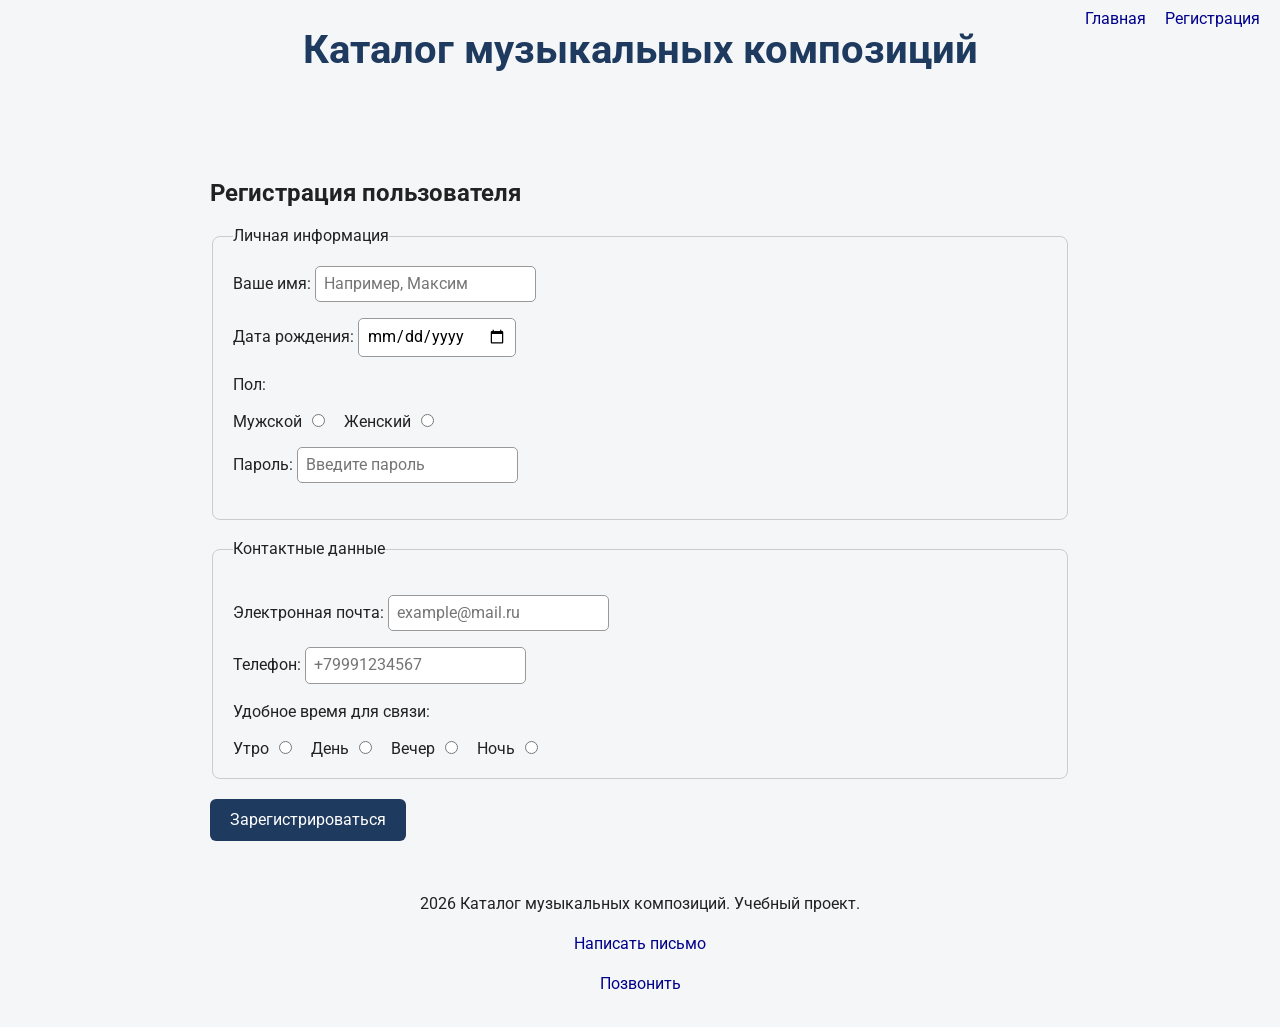
==== form.html @ 0ea13211 "Добавлена форма регистрации и навигация между страницами" ====
<!doctype html>
<html lang="ru">
  <head>
    <meta charset="UTF-8" />
    <link rel="stylesheet" href="css/normalize.css" />
    <link rel="stylesheet" href="css/style.css" />
    <title>Регистрация — Музыкальный каталог</title>
  </head>

  <body>
    <header>
      <h1>Каталог музыкальных композиций</h1>

      <nav>
        <a href="index.html">Главная</a>
        <a href="form.html">Регистрация</a>
      </nav>
    </header>

    <main>
      <h2>Регистрация пользователя</h2>

      <form method="post" onsubmit="event.preventDefault()">
        <fieldset>
          <legend>Личная информация</legend>
          <label for="username">Ваше имя:</label>

          <input
            type="text"
            id="username"
            name="username"
            placeholder="Например, Максим"
            required
          />

          <p>
            <label for="birthdate">Дата рождения:</label>

            <input type="date" id="birthdate" name="birthdate" required />
          </p>

          <p>Пол:</p>

          <label for="male">Мужской</label>
          <input type="radio" id="male" name="gender" value="male" />

          <label for="female">Женский</label>
          <input type="radio" id="female" name="gender" value="female" />

          <p>
            <label for="password">Пароль:</label>

            <input
              type="password"
              id="password"
              name="password"
              placeholder="Введите пароль"
              autocomplete="new-password"
              required
            />
          </p>
        </fieldset>

        <fieldset>
          <legend>Контактные данные</legend>

          <p>
            <label for="email">Электронная почта:</label>

            <input
              type="email"
              id="email"
              name="email"
              placeholder="example@mail.ru"
              required
            />
          </p>

          <p>
            <label for="phone">Телефон:</label>

            <input
              type="tel"
              id="phone"
              name="phone"
              placeholder="+79991234567"
              pattern="\+7[0-9]{10}"
              title="Введите +7 и 10 цифр без пробелов"
            />
          </p>

          <p>Удобное время для связи:</p>

          <label for="morning">Утро</label>
          <input
            type="radio"
            id="morning"
            name="contact_time"
            value="morning"
          />

          <label for="day">День</label>
          <input type="radio" id="day" name="contact_time" value="day" />

          <label for="evening">Вечер</label>
          <input
            type="radio"
            id="evening"
            name="contact_time"
            value="evening"
          />

          <label for="night">Ночь</label>
          <input type="radio" id="night" name="contact_time" value="night" />
        </fieldset>

        
<button type="submit">Зарегистрироваться</button>
</button>
      </form>
    </main>

    <footer>
      <p>2026 Каталог музыкальных композиций. Учебный проект.</p>

      <p>
        <a href="mailto:">Написать письмо</a>
      </p>

      <p>
        <a href="tel:+79990000000">Позвонить</a>
      </p>
    </footer>
  </body>
</html>
---- css/style.css ----
@import url("https://fonts.googleapis.com/css2?family=Roboto:wght@400;700&display=swap");

* {
  box-sizing: border-box;
}

body {
  background-color: #f4f6f8;
  font-family: "Roboto", sans-serif;
  color: #222222;

  min-height: 100vh;
  display: flex;
  flex-direction: column;
}

main {
  width: 80%;
  max-width: 900px;
  min-width: 280px;
  margin: 0 auto;
  padding: 20px;

  flex: 1;
}

h1 {
  color: #1e3a5f;
  font-size: 40px;
  font-weight: 700;
  text-align: center;
}

p {
  line-height: 1.5;
}

a {
  text-decoration: none;
  color: darkblue;
}

table {
  border: 2px solid black;
  border-radius: 10px;
}

.description {
  color: darkgreen;
}

header {
  height: 140px;
  min-height: 120px;
  max-height: 160px;
  position: relative;
}

nav {
  position: absolute;
  top: 10px;
  right: 20px;
}

figure img {
  width: 200px;
  height: 200px;
  object-fit: contain;
  object-position: center center;
}

fieldset {
  border: 1px solid #cccccc;
  border-radius: 8px;
  padding: 20px;
  margin-bottom: 20px;
}

input[type="text"],
input[type="date"],
input[type="password"],
input[type="email"],
input[type="tel"] {
  padding: 8px;
  border: 1px solid #999999;
  border-radius: 5px;
  font-size: 16px;
}

button[type="submit"] {
  background-color: #1e3a5f;
  color: white;
  padding: 12px 20px;
  border: none;
  border-radius: 6px;
  cursor: pointer;
}

input[type="radio"] {
  margin-left: 6px;
  margin-right: 15px;
  cursor: pointer;
}

footer {
  padding: 15px 20px;
  text-align: center;
}


nav a {
    margin-left: 15px;
}
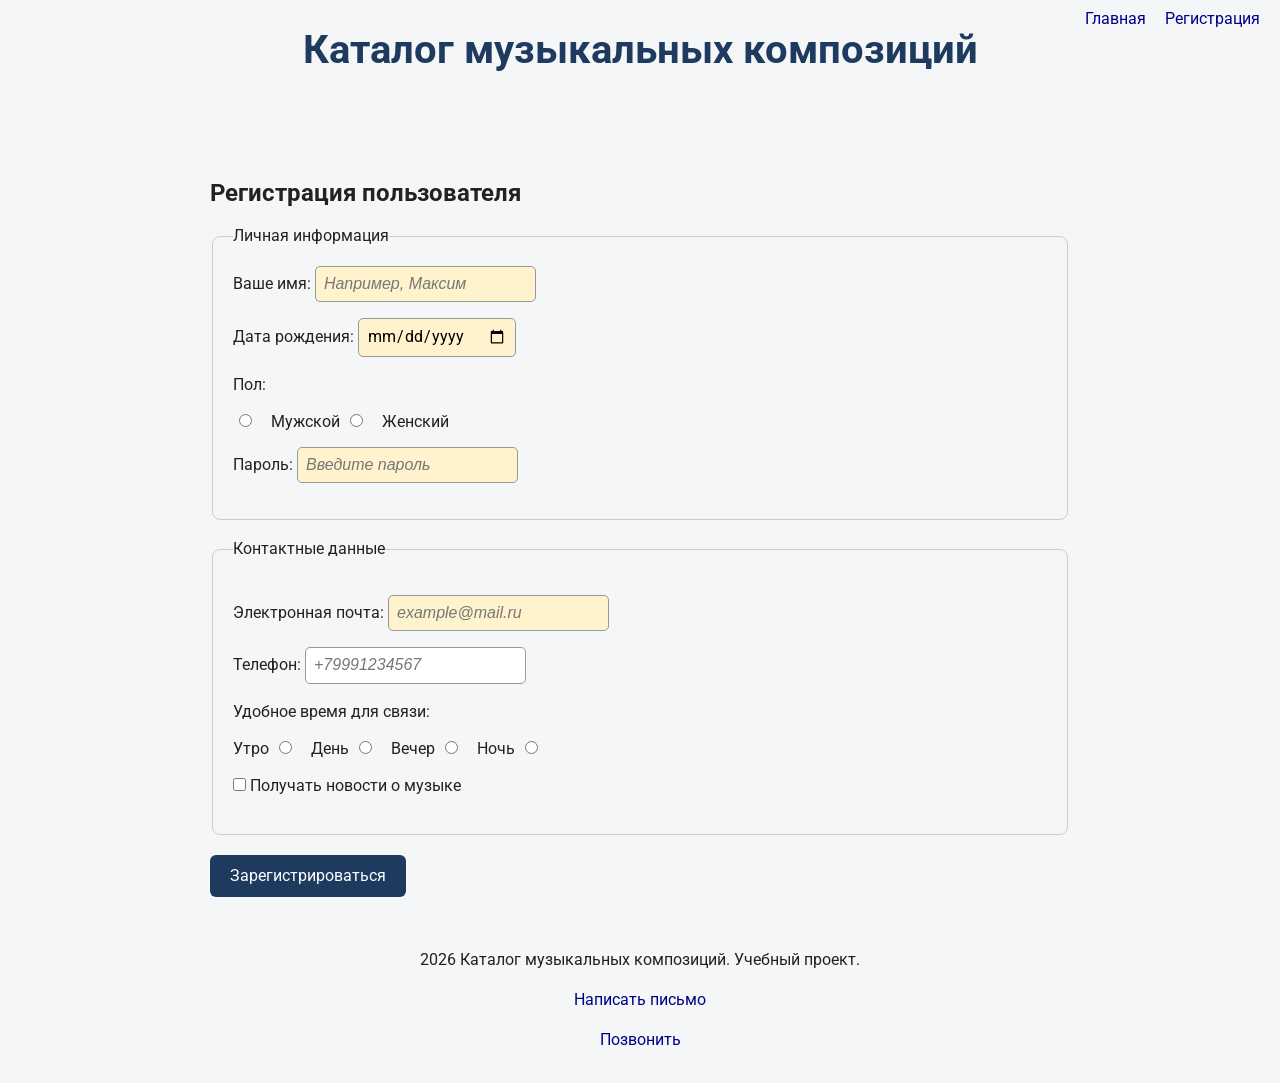
==== commit cb038689: "Добавлены псевдоклассы и псевдоэлементы CSS" ====
--- a/form.html
+++ b/form.html
@@ -41,11 +41,10 @@
 
           <p>Пол:</p>
 
+          <input type="radio" id="male" name="gender" value="male" />
           <label for="male">Мужской</label>
-          <input type="radio" id="male" name="gender" value="male" />
-
+          <input type="radio" id="female" name="gender" value="female" />
           <label for="female">Женский</label>
-          <input type="radio" id="female" name="gender" value="female" />
 
           <p>
             <label for="password">Пароль:</label>
@@ -112,11 +111,14 @@
 
           <label for="night">Ночь</label>
           <input type="radio" id="night" name="contact_time" value="night" />
+
+          <p>
+            <input type="checkbox" id="updates" name="updates" value="yes" />
+            <label for="updates">Получать новости о музыке</label>
+          </p>
         </fieldset>
 
-        
-<button type="submit">Зарегистрироваться</button>
-</button>
+        <button type="submit">Зарегистрироваться</button>
       </form>
     </main>
 
--- a/css/style.css
+++ b/css/style.css
@@ -96,6 +96,19 @@
   cursor: pointer;
 }
 
+button[type="submit"]:hover {
+    background-color: #315c8c;
+}
+
+button[type="submit"]:active {
+    background-color: #142a45;
+}
+
+button[type="submit"]:focus {
+    outline: 3px solid orange;
+    outline-offset: 3px;
+}
+
 input[type="radio"] {
   margin-left: 6px;
   margin-right: 15px;
@@ -112,3 +125,57 @@
     margin-left: 15px;
 }
 
+
+nav a:hover {
+    color: red;
+    text-decoration: underline;
+}
+
+
+nav a:active {
+    color: green;
+}
+
+
+
+input:focus {
+    outline: 2px solid #2563eb;
+    outline-offset: 2px;
+}
+
+
+input::placeholder {
+    color: #777777;
+    font-style: italic;
+}
+
+
+input[type="radio"]:checked {
+    accent-color: #1e3a5f;
+}
+
+input:checked + label {
+    color: red;
+    text-decoration: line-through;
+}
+
+::selection {
+    background-color: #1e3a5f;
+    color: white;
+}
+
+input:required {
+    background-color: #fff3cd;
+}
+
+.pseudo-list li:nth-child(odd) {
+    background-color: #dbeafe;
+}
+
+.pseudo-list li:nth-child(even) {
+    background-color: #fef3c7;
+}
+
+input[type="checkbox"]:checked + label {
+    font-weight: bold;
+}
